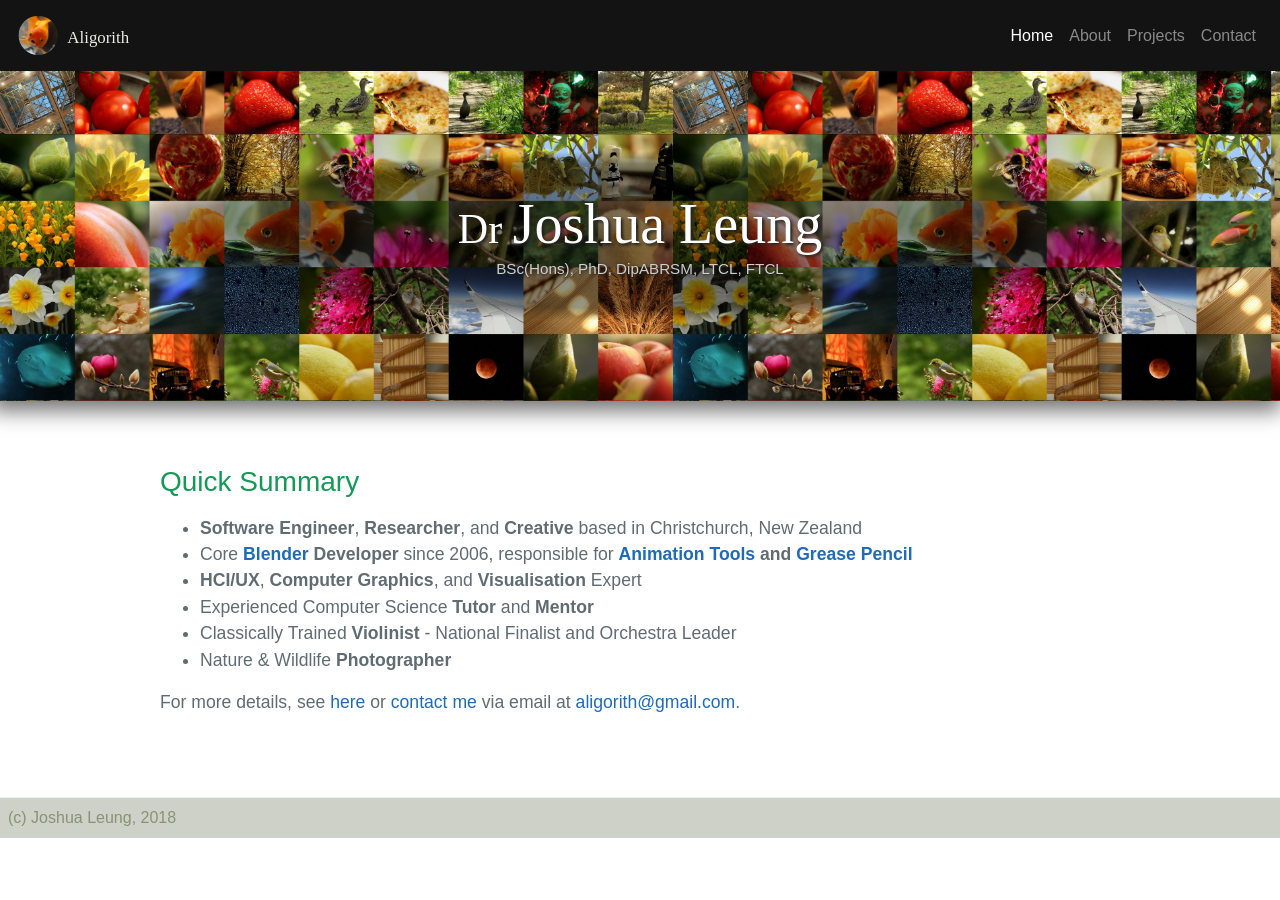
==== index.html @ 05ff8b12 "Fix broken links" ====
<!DOCTYPE html>
<html lang="en-us">
<head>
	<meta charset="UTF-8">
	<title>Dr Joshua Leung (Aligorith)</title>
	<meta name="viewport" content="width=device-width, initial-scale=1">
	
	<link rel="stylesheet" href="https://stackpath.bootstrapcdn.com/bootstrap/4.1.3/css/bootstrap.min.css" integrity="sha384-MCw98/SFnGE8fJT3GXwEOngsV7Zt27NXFoaoApmYm81iuXoPkFOJwJ8ERdknLPMO" crossorigin="anonymous">
	<script src="https://code.jquery.com/jquery-3.3.1.slim.min.js" integrity="sha384-q8i/X+965DzO0rT7abK41JStQIAqVgRVzpbzo5smXKp4YfRvH+8abtTE1Pi6jizo" crossorigin="anonymous"></script>
	<script src="https://cdnjs.cloudflare.com/ajax/libs/popper.js/1.14.3/umd/popper.min.js" integrity="sha384-ZMP7rVo3mIykV+2+9J3UJ46jBk0WLaUAdn689aCwoqbBJiSnjAK/l8WvCWPIPm49" crossorigin="anonymous"></script>
	<script src="https://stackpath.bootstrapcdn.com/bootstrap/4.1.3/js/bootstrap.min.js" integrity="sha384-ChfqqxuZUCnJSK3+MXmPNIyE6ZbWh2IMqE241rYiqJxyMiZ6OW/JmZQ5stwEULTy" crossorigin="anonymous"></script>
	
	<link rel="stylesheet" type="text/css" href="stylesheets/site.css" media="screen">
</head>
<body>
	<nav class="navbar navbar-expand-lg navbar-dark navbar-dark-bg">
		<a class="navbar-brand" href="#"><img id="nl_home" class="hover_glow" src="images/avatar_badge.svg" alt="Aligorith" /></a>
		<button class="navbar-toggler" type="button" data-toggle="collapse" data-target="#navbarNav" aria-controls="navbarNav" aria-expanded="false" aria-label="Toggle navigation">
			<span class="navbar-toggler-icon"></span>
		</button>
		<div class="collapse navbar-collapse" id="navbarNav">
			<div class="navbar-nav ml-auto">
				<a class="nav-item nav-link active" href="#">Home <span class="sr-only">(current)</span></a>
				<a class="nav-item nav-link" href="bio.html">About</a>
				<a class="nav-item nav-link" href="projects.html">Projects</a>
				<a class="nav-item nav-link" href="contact.html">Contact</a>
			</div>
		</div>
	</nav>
	<header class="page-header home-banner dropshadow-v-below">
		<div class="page-header-contents">
			<div id="name_container">
				<h1 id="main_name_badge"><a href="about.html" class="hover_glow">Joshua Leung</a></h1>
				<p id="letters">
					<span title="Bachelor of Science with First Class Honours &#013;&#010;in Computer Science, &#013;&#010;University of Canterbury, &#013;&#010;(Graduated: 12/12/12)">BSc(Hons)</span>, 
					<span title="Doctor of Philosophy in Computer Science, &#013;&#010;University of Canterbury, &#013;&#010;(Graduated: 15/12/17)">PhD</span>,
					<span title="Diploma of The ABRSM in Violin Music Performance, &#013;&#010;October 2006">DipABRSM</span>,
					<span title="Licentiate Diploma in Recital in Violin with Distinction, &#013;&#010;Trinity College London, &#013;&#010;August 2007">LTCL</span>,
					<span title="Fellowship Diploma in Violin Performance, &#013;&#010;Trinity College London&#013;&#010;August 2008">FTCL</span>
				</p>
			</div>
		</div>
	</header>
	
	<main class="main-content">
		<h3><a id="summary" class="anchor" href="summary" aria-hidden="true"></a>Quick Summary</h3>
		<ul>
			<li><b>Software Engineer</b>, <b>Researcher</b>, and <b>Creative</b> based in Christchurch, New Zealand</li>
			<li>Core <b><a href="blender.html">Blender</a> Developer</b> since 2006, responsible for <b><a href="blender.html#Animato">Animation Tools</a> and <a href="research/gpencil_sa15/paper_info.html">Grease Pencil</a></b></li>
			<li><b>HCI/UX</b>, <b>Computer Graphics</b>, and <b>Visualisation</b> Expert</li>
			<li>Experienced Computer Science <b>Tutor</b> and <b>Mentor</b></li>
			<li>Classically Trained <b>Violinist</b> - National Finalist and Orchestra Leader</li>
			<li>Nature &amp; Wildlife <b>Photographer</b></li>
		</ul>
		<p>For more details, see <a href="about.html">here</a> or <a href="contact.html">contact me</a> via email at <a href="mailto:aligorith@gmail.com">aligorith@gmail.com</a>.</p>
	</main>
	
	<footer class="site-footer">
		<span class="site-footer-credits">(c) Joshua Leung, 2018</span>
	</footer>
</body>
</html>
---- stylesheets/site.css ----
* {
box-sizing: border-box;
}

/* Default Text Style --------------------------------------- */

body {
	padding: 0;
	margin: 0;
	font-family: "Open Sans", "Helvetica Neue", Helvetica, Arial, sans-serif;
	font-size: 16px;
	line-height: 1.5;
	color: #606c71;
}

/* Link Formatting - Only show underline on hover ----------- */
a {
	color: #1e6bb8;
	text-decoration: none;
}
a:hover {
	text-decoration: underline;
}

/* Reusable Styles ------------------------------------------ */

/* Vertical Dropshadow (below) for layering effect */
.dropshadow-v-below {
	box-shadow: -4px 5px 20px 5px rgba(0,0,0,0.55);
	-webkit-box-shadow: -4px 5px 20px 5px rgba(0,0,0,0.55);
	-moz-box-shadow: -4px 5px 20px 5px rgba(0,0,0,0.55);
}

/* Vertical Dropshadow (above) for layering effect */
.dropshadow-v-above {
	box-shadow: -4px -7px 20px -7px rgba(0,0,0,0.75);
	-webkit-box-shadow: -4px -7px 20px -7px rgba(0,0,0,0.75);
	-moz-box-shadow: -4px -7px 20px -7px rgba(0,0,0,0.75);
}

/* Class "hoverglow" - Make element under mouse glow when mouse moves over them */
.hover_glow {
	transition: all 0.25s linear;
}
.hover_glow:hover {
	filter: brightness(108%)  drop-shadow(0px 0px 9px rgba(205, 159, 41, 0.85));
}

/* Simple Basic Formatting for Page Contents ---------------- */

.main-content img {
	max-width: 100%; 
}
.main-content h1, .main-content h2, .main-content h3, .main-content h4, .main-content h5, .main-content h6 {
	margin-top: 2rem;
	margin-bottom: 1rem;
	font-weight: normal;
	color: #159957; 
}
.main-content h1 {
	border-bottom:2px solid #159957;
	padding-bottom:3px; 
}
.main-content h2 {
	border-bottom:1.5px solid #179959;
	padding-bottom:3px; 
}
.main-content p {
	margin-bottom: 1em; 
}
.main-content code {
	padding: 2px 4px;
	font-family: Consolas, "Liberation Mono", Menlo, Courier, monospace;
	font-size: 0.9rem;
	color: #383e41;
	background-color: #f3f6fa;
	border-radius: 0.3rem; 
}
.main-content pre {
	padding: 0.8rem;
	margin-top: 0;
	margin-bottom: 1rem;
	font: 1rem Consolas, "Liberation Mono", Menlo, Courier, monospace;
	color: #567482;
	word-wrap: normal;
	background-color: #f3f6fa;
	border: solid 1px #dce6f0;
	border-radius: 0.3rem; 
}
.main-content pre > code {
	padding: 0;
	margin: 0;
	font-size: 0.9rem;
	color: #567482;
	word-break: normal;
	white-space: pre;
	background: transparent;
	border: 0; 
}
.main-content .highlight {
	margin-bottom: 1rem; 
}
.main-content .highlight pre {
	margin-bottom: 0;
	word-break: normal; 
}
.main-content .highlight pre, .main-content pre {
	padding: 0.8rem;
	overflow: auto;
	font-size: 0.9rem;
	line-height: 1.45;
	border-radius: 0.3rem; 
}
.main-content pre code, .main-content pre tt {
	display: inline;
	max-width: initial;
	padding: 0;
	margin: 0;
	overflow: initial;
	line-height: inherit;
	word-wrap: normal;
	background-color: transparent;
	border: 0; 
}
.main-content pre code:before, .main-content pre code:after, .main-content pre tt:before, .main-content pre tt:after {
	content: normal; 
}
.main-content ul, .main-content ol {
	margin-top: 0; 
}
.main-content blockquote {
	padding: 0 1rem;
	margin-left: 0;
	color: #819198;
	border-left: 0.3rem solid #dce6f0; 
}
.main-content blockquote > :first-child {
	margin-top: 0;
}
.main-content blockquote > :last-child {
	margin-bottom: 0;
}
.main-content table {
	display: block;
	width: 100%;
	overflow: auto;
	word-break: normal;
	word-break: keep-all; 
}
.main-content table th {
	font-weight: bold; 
}
.main-content table th, .main-content table td {
	padding: 0.5rem 1rem;
	border: 1px solid #e9ebec; 
}
.main-content dl {
	padding: 0;
}
.main-content dl dt {
	padding: 0;
	margin-top: 1rem;
	font-size: 1rem;
	font-weight: bold; 
}
.main-content dl dd {
	padding: 0;
	margin-bottom: 1rem; 
}
.main-content hr {
	height: 2px;
	padding: 0;
	margin: 1rem 0;
	background-color: #eff0f1;
	border: 0; 
}

/* Content Layout ------------------------------------- */

/* Content Region Responsive Sizing */
@media screen and (min-width: 64em) {
	.main-content {
		max-width: 72rem;
		padding: 2rem 6rem;
		margin: 0 auto;
		font-size: 1.1rem;
	} 
}
@media screen and (min-width: 42em) and (max-width: 72em) {
	.main-content {
		padding: 2rem 4rem;
		font-size: 1.1rem; 
	} 
}
@media screen and (max-width: 42em) {
	.main-content {
		padding: 2rem 1rem;
		font-size: 1rem;
	} 

	/* No gap before content start on mobile */
	.main-content :first-child {
		margin-top: 0;
	}
}

/* Navbar Styling ------------------------------------- */

.navbar-dark-bg {
	background: #131313;
}


#nl_home {
	max-width: 75%;
	max-heigth: 75%;
}

/* Footer --------------------------------------------- */

.site-footer {
	background: #CDD1C7; /* #E0EDC8 */
	padding: 0.5rem;
	margin-top: 2rem;
	border-top: solid 1px #eff0f1;
}
.site-footer-owner {
	display: block;
	font-weight: bold; 
}
.site-footer-credits {
	color: #889275; 
}

/* Footer Font-Size Responsive Sizing */
@media screen and (min-width: 64em) {
	.site-footer {
		font-size: 1rem; 
	} 
}
@media screen and (min-width: 42em) and (max-width: 64em) {
	.site-footer {
		font-size: 1rem; 
	} 
}
@media screen and (max-width: 42em) {
	.site-footer {
		font-size: 0.9rem;
	}
}

/* Page Banner -------------------------------------- */

/* Photo Banner */
.page-header {
	color: #fff;
	text-align: center;
	text-shadow: 2px 2px #111111;
	background-color: #333;
	background-image: url("../images/jsl_photos_header_banner-web.jpg");
	background-size: contain;
}
/* Homepage Version of Photo Banner */
.page-header .home-banner {
	background-image: url("../images./jsl_photos_web_banner.jpg")
}

/* Photo Banner Responsive Sizing */
@media screen and (min-width: 64em) {
	.page-header {
		padding: 5rem 6rem;
	}
}
@media screen and (min-width: 42em) and (max-width: 64em) {
	.page-header {
		padding: 3rem 4rem;
	}
}
@media screen and (max-width: 42em) {
	.page-header {
		padding: 2rem 1rem;
	}
}

/* Darker background behind banner text */
.page-header-contents {
  padding: 0.5rem;
  background-image: radial-gradient(ellipse farthest-side, rgba(0, 0, 0, 0.5) 0%, rgba(0, 0, 0, 0.4) 85%, transparent 100%);
}

/* Page Title --------------------------------------- */

@media screen and (min-width: 64em) {
	.page-title {
		font-size: 3.25rem;
	}
}
@media screen and (min-width: 42em) and (max-width: 64em) {
	.page-title {
		font-size: 2.25rem;
	}
}
@media screen and (max-width: 42em) {
	.page-title {
		font-size: 1.75rem;
	}
}

/* Main Name Title ---------------------------------------------- */

#name_container {
	/*flex: 0.5;*/
	margin-top: 2em;
	margin-bottom: 2em;
	
	justify-content: center;
}

#main_name_badge {
	text-align: center;
	
	font-family: Garamond, Georgia, Times, Times New Roman;
	font-weight: normal;
	font-size: 350%;
	
	color: #FFF;
	text-shadow: 2px 2px 3px #222222;
	
	margin-bottom: 0;
}
#main_name_badge  a {
	color: #FFF;
	text-decoration: inherit;
}

#main_name_badge ::before {
	content: "Dr  ";
	vertical-align: center;
	font-size: 75%;
}
#main_name_badge ::after {
	content: "  ";
}

@media screen and (min-width: 64em) {
	#main_name_badge {
		font-size: 350%;
	}
}
@media screen and (min-width: 42em) and (max-width: 64em) {
	#main_name_badge {
		font-size: 320%;
	}
}
@media screen and (max-width: 42em) {
	#main_name_badge {
		font-size: 220%;
	}
}

/* Letters After Name ------------------------------------------- */

#letters {
	font-family: "Trebuchet MS", "Open Sans", Tahoma, Arial, sans-serif;
	font-size: 95%;
	text-align: center;
	color: #CDCDCD;
	text-shadow: 1px 1px 3px #222222;
	
	margin-top: 0;
	
	cursor: pointer;
}

.tippy-tooltip.letters-theme {
	background-color: #111;
	border: 2px solid #FFF7;
}

.tippy-tooltip.letters-theme .tippy-content {
	font-family: "Trebuchet MS", "Open Sans", Tahoma, Arial, sans-serif;
	font-size: 95%;
}
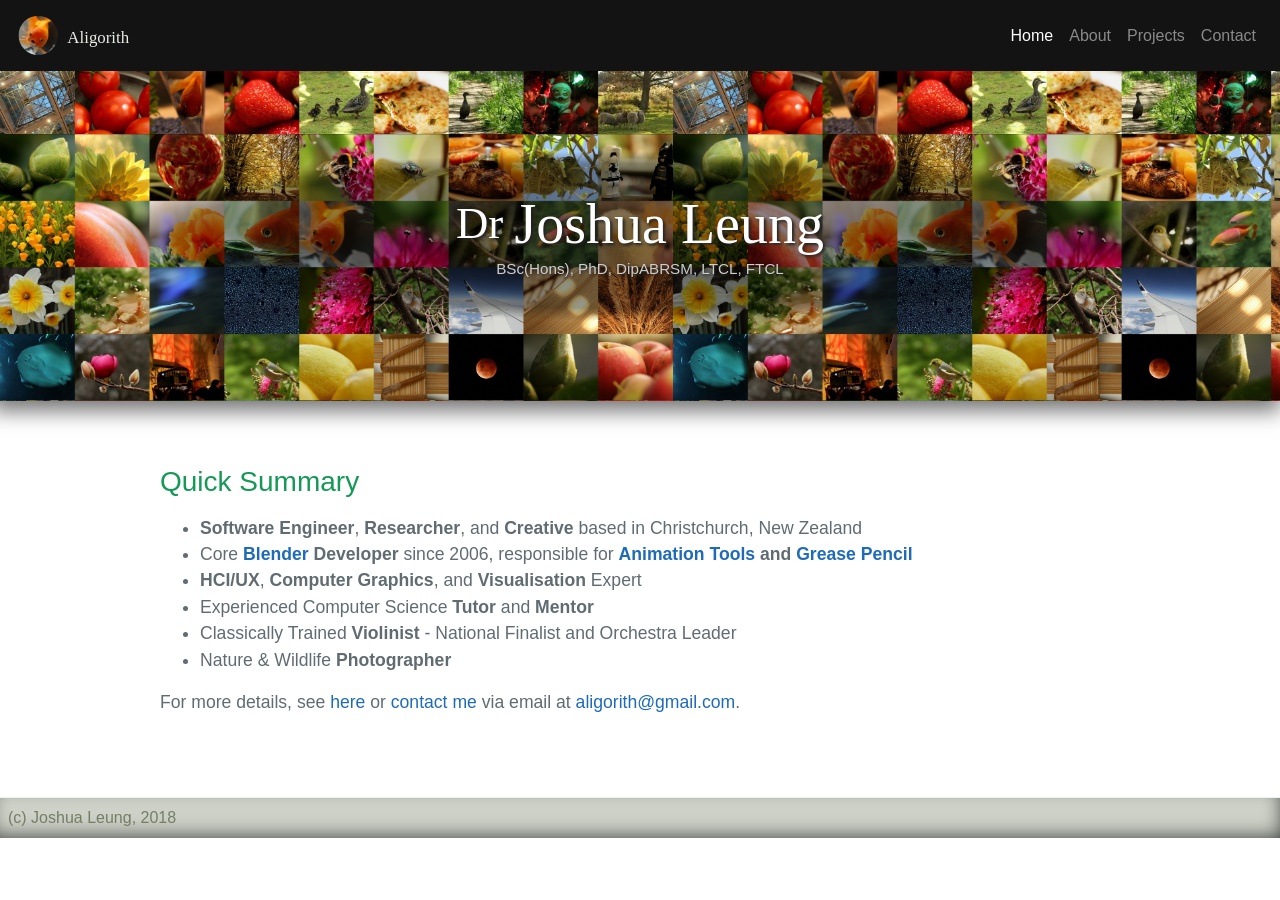
==== commit 28058a45: "Localise libs + enable Tippy" ====
--- a/index.html
+++ b/index.html
@@ -5,12 +5,31 @@
 	<title>Dr Joshua Leung (Aligorith)</title>
 	<meta name="viewport" content="width=device-width, initial-scale=1">
 	
-	<link rel="stylesheet" href="https://stackpath.bootstrapcdn.com/bootstrap/4.1.3/css/bootstrap.min.css" integrity="sha384-MCw98/SFnGE8fJT3GXwEOngsV7Zt27NXFoaoApmYm81iuXoPkFOJwJ8ERdknLPMO" crossorigin="anonymous">
-	<script src="https://code.jquery.com/jquery-3.3.1.slim.min.js" integrity="sha384-q8i/X+965DzO0rT7abK41JStQIAqVgRVzpbzo5smXKp4YfRvH+8abtTE1Pi6jizo" crossorigin="anonymous"></script>
-	<script src="https://cdnjs.cloudflare.com/ajax/libs/popper.js/1.14.3/umd/popper.min.js" integrity="sha384-ZMP7rVo3mIykV+2+9J3UJ46jBk0WLaUAdn689aCwoqbBJiSnjAK/l8WvCWPIPm49" crossorigin="anonymous"></script>
-	<script src="https://stackpath.bootstrapcdn.com/bootstrap/4.1.3/js/bootstrap.min.js" integrity="sha384-ChfqqxuZUCnJSK3+MXmPNIyE6ZbWh2IMqE241rYiqJxyMiZ6OW/JmZQ5stwEULTy" crossorigin="anonymous"></script>
+	<link rel="stylesheet" href="/libs/bootstrap.min.css" integrity="sha384-MCw98/SFnGE8fJT3GXwEOngsV7Zt27NXFoaoApmYm81iuXoPkFOJwJ8ERdknLPMO">
+	<script src="/libs/jquery-3.3.1.slim.min.js" integrity="sha384-q8i/X+965DzO0rT7abK41JStQIAqVgRVzpbzo5smXKp4YfRvH+8abtTE1Pi6jizo"></script>
+	<script src="/libs/popper.min.js"></script>
+	<script src="/libs/tippy.all.min.js"></script>
+	<script src="/libs/bootstrap.min.js" integrity="sha384-ChfqqxuZUCnJSK3+MXmPNIyE6ZbWh2IMqE241rYiqJxyMiZ6OW/JmZQ5stwEULTy"></script>
 	
 	<link rel="stylesheet" type="text/css" href="stylesheets/site.css" media="screen">
+	<link rel="stylesheet" type="text/css" href="/libs/tippy.css">
+	
+	<script type="text/javascript">
+		$(document).ready(function(event) {
+			/* Use "Tippy.js" on "letters" elements */
+			tippy('[title]', {
+				placement: "bottom",
+				theme: "letters",
+				
+				arrow: true,
+				arrowType: "round",
+				
+				animation: "fade",
+				duration: "200",
+				trigger: "mouseenter",
+			});
+		});
+	</script>
 </head>
 <body>
 	<nav class="navbar navbar-expand-lg navbar-dark navbar-dark-bg">
--- a/stylesheets/site.css
+++ b/stylesheets/site.css
@@ -36,6 +36,13 @@
 	box-shadow: -4px -7px 20px -7px rgba(0,0,0,0.75);
 	-webkit-box-shadow: -4px -7px 20px -7px rgba(0,0,0,0.75);
 	-moz-box-shadow: -4px -7px 20px -7px rgba(0,0,0,0.75);
+}
+
+/* Dropshadow (inside) for layering effect */
+.dropshadow-inside {
+	box-shadow: inset -4px -7px 20px -7px rgba(0,0,0,0.75);
+	-webkit-box-shadow: inset -4px -7px 20px -7px rgba(0,0,0,0.75);
+	-moz-box-shadow: inset -4px -7px 20px -7px rgba(0,0,0,0.75);
 }
 
 /* Class "hoverglow" - Make element under mouse glow when mouse moves over them */
@@ -223,13 +230,18 @@
 	padding: 0.5rem;
 	margin-top: 2rem;
 	border-top: solid 1px #eff0f1;
+	
+	/* .dropshadow-inside */
+	box-shadow: inset -4px -7px 20px -7px rgba(0,0,0,0.75);
+	-webkit-box-shadow: inset -4px -7px 20px -7px rgba(0,0,0,0.75);
+	-moz-box-shadow: inset -4px -7px 20px -7px rgba(0,0,0,0.75);
 }
 .site-footer-owner {
 	display: block;
-	font-weight: bold; 
+	font-weight: bold;
 }
 .site-footer-credits {
-	color: #889275; 
+	color: #757D65;
 }
 
 /* Footer Font-Size Responsive Sizing */
@@ -334,12 +346,12 @@
 }
 
 #main_name_badge ::before {
-	content: "Dr  ";
-	vertical-align: center;
-	font-size: 75%;
+	content: "Dr   ";
+	vertical-align: 10%;
+	font-size: 80%;
 }
 #main_name_badge ::after {
-	content: "  ";
+	content: "     ";
 }
 
 @media screen and (min-width: 64em) {
--- a/libs/tippy.css
+++ b/libs/tippy.css
@@ -0,0 +1 @@
+.tippy-touch{cursor:pointer!important}.tippy-notransition{-webkit-transition:none!important;transition:none!important}.tippy-popper{max-width:350px;-webkit-perspective:700px;perspective:700px;z-index:9999;outline:0;-webkit-transition-timing-function:cubic-bezier(.165,.84,.44,1);transition-timing-function:cubic-bezier(.165,.84,.44,1);pointer-events:none;line-height:1.4}.tippy-popper[data-html]{max-width:96%;max-width:calc(100% - 20px)}.tippy-popper[x-placement^=top] .tippy-backdrop{border-radius:40% 40% 0 0}.tippy-popper[x-placement^=top] .tippy-roundarrow{bottom:-8px;-webkit-transform-origin:50% 0;transform-origin:50% 0}.tippy-popper[x-placement^=top] .tippy-roundarrow svg{position:absolute;left:0;-webkit-transform:rotate(180deg);transform:rotate(180deg)}.tippy-popper[x-placement^=top] .tippy-arrow{border-top:7px solid #333;border-right:7px solid transparent;border-left:7px solid transparent;bottom:-7px;margin:0 6px;-webkit-transform-origin:50% 0;transform-origin:50% 0}.tippy-popper[x-placement^=top] .tippy-backdrop{-webkit-transform-origin:0 90%;transform-origin:0 90%}.tippy-popper[x-placement^=top] .tippy-backdrop[data-state=visible]{-webkit-transform:scale(5.5) translate(-50%,25%);transform:scale(5.5) translate(-50%,25%);opacity:1}.tippy-popper[x-placement^=top] .tippy-backdrop[data-state=hidden]{-webkit-transform:scale(1) translate(-50%,25%);transform:scale(1) translate(-50%,25%);opacity:0}.tippy-popper[x-placement^=top] [data-animation=shift-toward][data-state=visible]{opacity:1;-webkit-transform:translateY(-10px);transform:translateY(-10px)}.tippy-popper[x-placement^=top] [data-animation=shift-toward][data-state=hidden]{opacity:0;-webkit-transform:translateY(-20px);transform:translateY(-20px)}.tippy-popper[x-placement^=top] [data-animation=perspective]{-webkit-transform-origin:bottom;transform-origin:bottom}.tippy-popper[x-placement^=top] [data-animation=perspective][data-state=visible]{opacity:1;-webkit-transform:translateY(-10px) rotateX(0);transform:translateY(-10px) rotateX(0)}.tippy-popper[x-placement^=top] [data-animation=perspective][data-state=hidden]{opacity:0;-webkit-transform:translateY(0) rotateX(90deg);transform:translateY(0) rotateX(90deg)}.tippy-popper[x-placement^=top] [data-animation=fade][data-state=visible]{opacity:1;-webkit-transform:translateY(-10px);transform:translateY(-10px)}.tippy-popper[x-placement^=top] [data-animation=fade][data-state=hidden]{opacity:0;-webkit-transform:translateY(-10px);transform:translateY(-10px)}.tippy-popper[x-placement^=top] [data-animation=shift-away][data-state=visible]{opacity:1;-webkit-transform:translateY(-10px);transform:translateY(-10px)}.tippy-popper[x-placement^=top] [data-animation=shift-away][data-state=hidden]{opacity:0;-webkit-transform:translateY(0);transform:translateY(0)}.tippy-popper[x-placement^=top] [data-animation=scale][data-state=visible]{opacity:1;-webkit-transform:translateY(-10px) scale(1);transform:translateY(-10px) scale(1)}.tippy-popper[x-placement^=top] [data-animation=scale][data-state=hidden]{opacity:0;-webkit-transform:translateY(0) scale(0);transform:translateY(0) scale(0)}.tippy-popper[x-placement^=bottom] .tippy-backdrop{border-radius:0 0 30% 30%}.tippy-popper[x-placement^=bottom] .tippy-roundarrow{top:-8px;-webkit-transform-origin:50% 100%;transform-origin:50% 100%}.tippy-popper[x-placement^=bottom] .tippy-roundarrow svg{position:absolute;left:0;-webkit-transform:rotate(0);transform:rotate(0)}.tippy-popper[x-placement^=bottom] .tippy-arrow{border-bottom:7px solid #333;border-right:7px solid transparent;border-left:7px solid transparent;top:-7px;margin:0 6px;-webkit-transform-origin:50% 100%;transform-origin:50% 100%}.tippy-popper[x-placement^=bottom] .tippy-backdrop{-webkit-transform-origin:0 -90%;transform-origin:0 -90%}.tippy-popper[x-placement^=bottom] .tippy-backdrop[data-state=visible]{-webkit-transform:scale(5.5) translate(-50%,-125%);transform:scale(5.5) translate(-50%,-125%);opacity:1}.tippy-popper[x-placement^=bottom] .tippy-backdrop[data-state=hidden]{-webkit-transform:scale(1) translate(-50%,-125%);transform:scale(1) translate(-50%,-125%);opacity:0}.tippy-popper[x-placement^=bottom] [data-animation=shift-toward][data-state=visible]{opacity:1;-webkit-transform:translateY(10px);transform:translateY(10px)}.tippy-popper[x-placement^=bottom] [data-animation=shift-toward][data-state=hidden]{opacity:0;-webkit-transform:translateY(20px);transform:translateY(20px)}.tippy-popper[x-placement^=bottom] [data-animation=perspective]{-webkit-transform-origin:top;transform-origin:top}.tippy-popper[x-placement^=bottom] [data-animation=perspective][data-state=visible]{opacity:1;-webkit-transform:translateY(10px) rotateX(0);transform:translateY(10px) rotateX(0)}.tippy-popper[x-placement^=bottom] [data-animation=perspective][data-state=hidden]{opacity:0;-webkit-transform:translateY(0) rotateX(-90deg);transform:translateY(0) rotateX(-90deg)}.tippy-popper[x-placement^=bottom] [data-animation=fade][data-state=visible]{opacity:1;-webkit-transform:translateY(10px);transform:translateY(10px)}.tippy-popper[x-placement^=bottom] [data-animation=fade][data-state=hidden]{opacity:0;-webkit-transform:translateY(10px);transform:translateY(10px)}.tippy-popper[x-placement^=bottom] [data-animation=shift-away][data-state=visible]{opacity:1;-webkit-transform:translateY(10px);transform:translateY(10px)}.tippy-popper[x-placement^=bottom] [data-animation=shift-away][data-state=hidden]{opacity:0;-webkit-transform:translateY(0);transform:translateY(0)}.tippy-popper[x-placement^=bottom] [data-animation=scale][data-state=visible]{opacity:1;-webkit-transform:translateY(10px) scale(1);transform:translateY(10px) scale(1)}.tippy-popper[x-placement^=bottom] [data-animation=scale][data-state=hidden]{opacity:0;-webkit-transform:translateY(0) scale(0);transform:translateY(0) scale(0)}.tippy-popper[x-placement^=left] .tippy-backdrop{border-radius:30% 0 0 30%}.tippy-popper[x-placement^=left] .tippy-roundarrow{right:-16px;-webkit-transform-origin:33.33333333% 50%;transform-origin:33.33333333% 50%}.tippy-popper[x-placement^=left] .tippy-roundarrow svg{position:absolute;left:0;-webkit-transform:rotate(90deg);transform:rotate(90deg)}.tippy-popper[x-placement^=left] .tippy-arrow{border-left:7px solid #333;border-top:7px solid transparent;border-bottom:7px solid transparent;right:-7px;margin:3px 0;-webkit-transform-origin:0 50%;transform-origin:0 50%}.tippy-popper[x-placement^=left] .tippy-backdrop{-webkit-transform-origin:90% 0;transform-origin:90% 0}.tippy-popper[x-placement^=left] .tippy-backdrop[data-state=visible]{-webkit-transform:scale(5.5) translate(33%,-50%);transform:scale(5.5) translate(33%,-50%);opacity:1}.tippy-popper[x-placement^=left] .tippy-backdrop[data-state=hidden]{-webkit-transform:scale(1.5) translate(33%,-50%);transform:scale(1.5) translate(33%,-50%);opacity:0}.tippy-popper[x-placement^=left] [data-animation=shift-toward][data-state=visible]{opacity:1;-webkit-transform:translateX(-10px);transform:translateX(-10px)}.tippy-popper[x-placement^=left] [data-animation=shift-toward][data-state=hidden]{opacity:0;-webkit-transform:translateX(-20px);transform:translateX(-20px)}.tippy-popper[x-placement^=left] [data-animation=perspective]{-webkit-transform-origin:right;transform-origin:right}.tippy-popper[x-placement^=left] [data-animation=perspective][data-state=visible]{opacity:1;-webkit-transform:translateX(-10px) rotateY(0);transform:translateX(-10px) rotateY(0)}.tippy-popper[x-placement^=left] [data-animation=perspective][data-state=hidden]{opacity:0;-webkit-transform:translateX(0) rotateY(-90deg);transform:translateX(0) rotateY(-90deg)}.tippy-popper[x-placement^=left] [data-animation=fade][data-state=visible]{opacity:1;-webkit-transform:translateX(-10px);transform:translateX(-10px)}.tippy-popper[x-placement^=left] [data-animation=fade][data-state=hidden]{opacity:0;-webkit-transform:translateX(-10px);transform:translateX(-10px)}.tippy-popper[x-placement^=left] [data-animation=shift-away][data-state=visible]{opacity:1;-webkit-transform:translateX(-10px);transform:translateX(-10px)}.tippy-popper[x-placement^=left] [data-animation=shift-away][data-state=hidden]{opacity:0;-webkit-transform:translateX(0);transform:translateX(0)}.tippy-popper[x-placement^=left] [data-animation=scale][data-state=visible]{opacity:1;-webkit-transform:translateX(-10px) scale(1);transform:translateX(-10px) scale(1)}.tippy-popper[x-placement^=left] [data-animation=scale][data-state=hidden]{opacity:0;-webkit-transform:translateX(0) scale(0);transform:translateX(0) scale(0)}.tippy-popper[x-placement^=right] .tippy-backdrop{border-radius:0 30% 30% 0}.tippy-popper[x-placement^=right] .tippy-roundarrow{left:-16px;-webkit-transform-origin:66.66666666% 50%;transform-origin:66.66666666% 50%}.tippy-popper[x-placement^=right] .tippy-roundarrow svg{position:absolute;left:0;-webkit-transform:rotate(-90deg);transform:rotate(-90deg)}.tippy-popper[x-placement^=right] .tippy-arrow{border-right:7px solid #333;border-top:7px solid transparent;border-bottom:7px solid transparent;left:-7px;margin:3px 0;-webkit-transform-origin:100% 50%;transform-origin:100% 50%}.tippy-popper[x-placement^=right] .tippy-backdrop{-webkit-transform-origin:-90% 0;transform-origin:-90% 0}.tippy-popper[x-placement^=right] .tippy-backdrop[data-state=visible]{-webkit-transform:scale(5.5) translate(-133%,-50%);transform:scale(5.5) translate(-133%,-50%);opacity:1}.tippy-popper[x-placement^=right] .tippy-backdrop[data-state=hidden]{-webkit-transform:scale(1.5) translate(-133%,-50%);transform:scale(1.5) translate(-133%,-50%);opacity:0}.tippy-popper[x-placement^=right] [data-animation=shift-toward][data-state=visible]{opacity:1;-webkit-transform:translateX(10px);transform:translateX(10px)}.tippy-popper[x-placement^=right] [data-animation=shift-toward][data-state=hidden]{opacity:0;-webkit-transform:translateX(20px);transform:translateX(20px)}.tippy-popper[x-placement^=right] [data-animation=perspective]{-webkit-transform-origin:left;transform-origin:left}.tippy-popper[x-placement^=right] [data-animation=perspective][data-state=visible]{opacity:1;-webkit-transform:translateX(10px) rotateY(0);transform:translateX(10px) rotateY(0)}.tippy-popper[x-placement^=right] [data-animation=perspective][data-state=hidden]{opacity:0;-webkit-transform:translateX(0) rotateY(90deg);transform:translateX(0) rotateY(90deg)}.tippy-popper[x-placement^=right] [data-animation=fade][data-state=visible]{opacity:1;-webkit-transform:translateX(10px);transform:translateX(10px)}.tippy-popper[x-placement^=right] [data-animation=fade][data-state=hidden]{opacity:0;-webkit-transform:translateX(10px);transform:translateX(10px)}.tippy-popper[x-placement^=right] [data-animation=shift-away][data-state=visible]{opacity:1;-webkit-transform:translateX(10px);transform:translateX(10px)}.tippy-popper[x-placement^=right] [data-animation=shift-away][data-state=hidden]{opacity:0;-webkit-transform:translateX(0);transform:translateX(0)}.tippy-popper[x-placement^=right] [data-animation=scale][data-state=visible]{opacity:1;-webkit-transform:translateX(10px) scale(1);transform:translateX(10px) scale(1)}.tippy-popper[x-placement^=right] [data-animation=scale][data-state=hidden]{opacity:0;-webkit-transform:translateX(0) scale(0);transform:translateX(0) scale(0)}.tippy-tooltip{position:relative;color:#fff;border-radius:4px;font-size:.9rem;padding:.3rem .6rem;text-align:center;will-change:transform;-webkit-font-smoothing:antialiased;-moz-osx-font-smoothing:grayscale;background-color:#333}.tippy-tooltip[data-size=small]{padding:.2rem .4rem;font-size:.75rem}.tippy-tooltip[data-size=large]{padding:.4rem .8rem;font-size:1rem}.tippy-tooltip[data-animatefill]{overflow:hidden;background-color:transparent}.tippy-tooltip[data-animatefill] .tippy-content{-webkit-transition:-webkit-clip-path cubic-bezier(.46,.1,.52,.98);transition:-webkit-clip-path cubic-bezier(.46,.1,.52,.98);transition:clip-path cubic-bezier(.46,.1,.52,.98);transition:clip-path cubic-bezier(.46,.1,.52,.98),-webkit-clip-path cubic-bezier(.46,.1,.52,.98)}.tippy-tooltip[data-interactive]{pointer-events:auto}.tippy-tooltip[data-inertia][data-state=visible]{-webkit-transition-timing-function:cubic-bezier(.53,2,.36,.85);transition-timing-function:cubic-bezier(.53,2,.36,.85)}.tippy-tooltip[data-inertia][data-state=hidden]{-webkit-transition-timing-function:ease;transition-timing-function:ease}.tippy-arrow,.tippy-roundarrow{position:absolute;width:0;height:0}.tippy-roundarrow{width:24px;height:8px;fill:#333;pointer-events:none}.tippy-roundarrow path{pointer-events:auto}.tippy-backdrop{position:absolute;will-change:transform;background-color:#333;border-radius:50%;width:26%;left:50%;top:50%;z-index:-1;-webkit-transition:all cubic-bezier(.46,.1,.52,.98);transition:all cubic-bezier(.46,.1,.52,.98);-webkit-backface-visibility:hidden;backface-visibility:hidden}.tippy-backdrop:after{content:"";float:left;padding-top:100%}body:not(.tippy-touch) .tippy-tooltip[data-animatefill][data-state=visible] .tippy-content{-webkit-clip-path:ellipse(100% 100% at 50% 50%);clip-path:ellipse(100% 100% at 50% 50%)}body:not(.tippy-touch) .tippy-tooltip[data-animatefill][data-state=hidden] .tippy-content{-webkit-clip-path:ellipse(5% 50% at 50% 50%);clip-path:ellipse(5% 50% at 50% 50%)}body:not(.tippy-touch) .tippy-popper[x-placement=right] .tippy-tooltip[data-animatefill][data-state=visible] .tippy-content{-webkit-clip-path:ellipse(135% 100% at 0 50%);clip-path:ellipse(135% 100% at 0 50%)}body:not(.tippy-touch) .tippy-popper[x-placement=right] .tippy-tooltip[data-animatefill][data-state=hidden] .tippy-content{-webkit-clip-path:ellipse(25% 100% at 0 50%);clip-path:ellipse(25% 100% at 0 50%)}body:not(.tippy-touch) .tippy-popper[x-placement=left] .tippy-tooltip[data-animatefill][data-state=visible] .tippy-content{-webkit-clip-path:ellipse(135% 100% at 100% 50%);clip-path:ellipse(135% 100% at 100% 50%)}body:not(.tippy-touch) .tippy-popper[x-placement=left] .tippy-tooltip[data-animatefill][data-state=hidden] .tippy-content{-webkit-clip-path:ellipse(25% 100% at 100% 50%);clip-path:ellipse(25% 100% at 100% 50%)}@media (max-width:360px){.tippy-popper{max-width:96%;max-width:calc(100% - 20px)}}
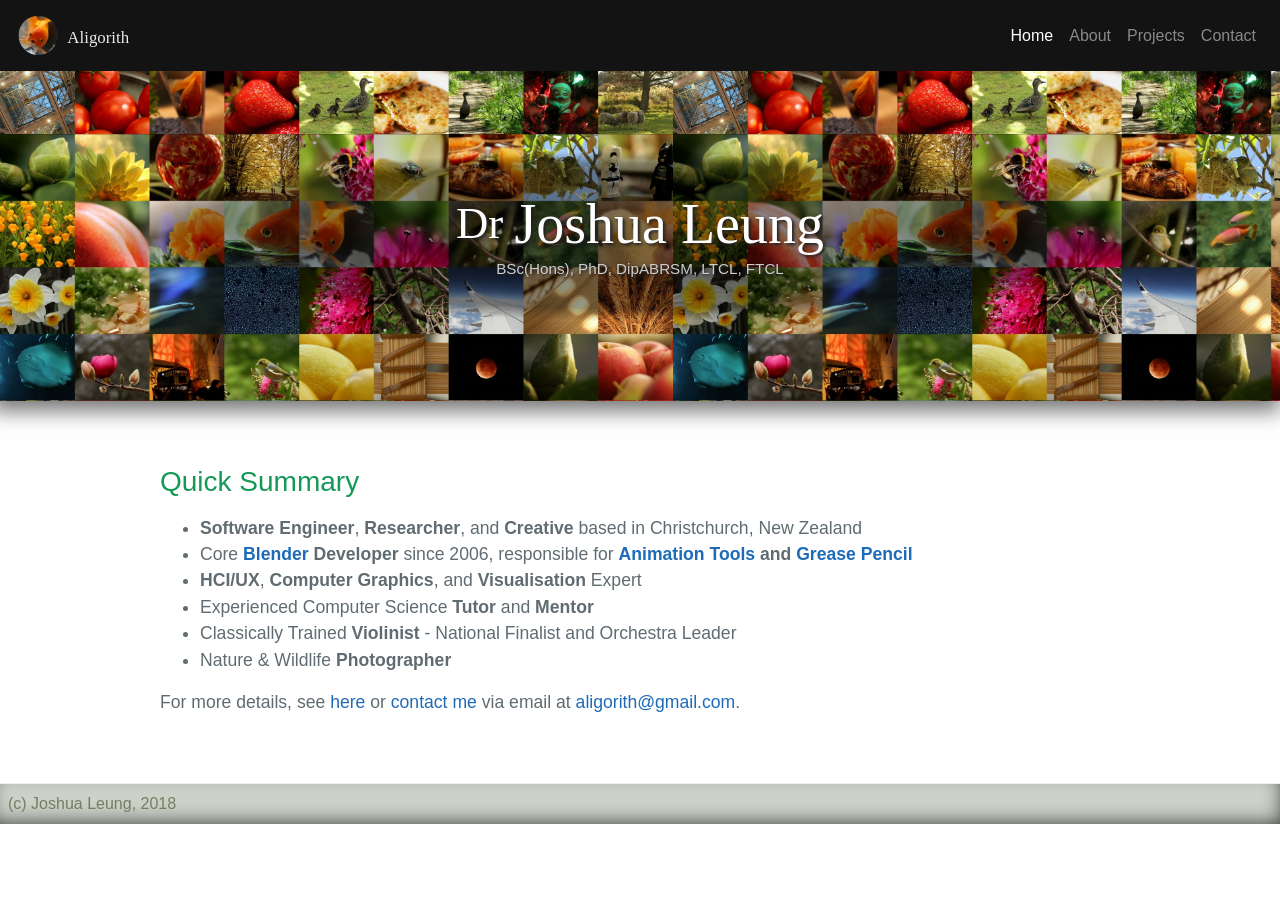
==== commit 1d427cb4: "Fix links to "about"" ====
--- a/index.html
+++ b/index.html
@@ -5,13 +5,13 @@
 	<title>Dr Joshua Leung (Aligorith)</title>
 	<meta name="viewport" content="width=device-width, initial-scale=1">
 	
-	<link rel="stylesheet" href="/libs/bootstrap.min.css" integrity="sha384-MCw98/SFnGE8fJT3GXwEOngsV7Zt27NXFoaoApmYm81iuXoPkFOJwJ8ERdknLPMO">
-	<script src="/libs/jquery-3.3.1.slim.min.js" integrity="sha384-q8i/X+965DzO0rT7abK41JStQIAqVgRVzpbzo5smXKp4YfRvH+8abtTE1Pi6jizo"></script>
+	<link rel="stylesheet" href="/libs/bootstrap.min.css">
+	<script src="/libs/jquery-3.3.1.slim.min.js"></script>
 	<script src="/libs/popper.min.js"></script>
 	<script src="/libs/tippy.all.min.js"></script>
-	<script src="/libs/bootstrap.min.js" integrity="sha384-ChfqqxuZUCnJSK3+MXmPNIyE6ZbWh2IMqE241rYiqJxyMiZ6OW/JmZQ5stwEULTy"></script>
+	<script src="/libs/bootstrap.min.js"></script>
 	
-	<link rel="stylesheet" type="text/css" href="stylesheets/site.css" media="screen">
+	<link rel="stylesheet" type="text/css" href="/stylesheets/site.css" media="screen">
 	<link rel="stylesheet" type="text/css" href="/libs/tippy.css">
 	
 	<script type="text/javascript">
@@ -33,16 +33,16 @@
 </head>
 <body>
 	<nav class="navbar navbar-expand-lg navbar-dark navbar-dark-bg">
-		<a class="navbar-brand" href="#"><img id="nl_home" class="hover_glow" src="images/avatar_badge.svg" alt="Aligorith" /></a>
+		<a class="navbar-brand" href="#"><img id="nl_home" class="hover_glow" src="/images/avatar_badge.svg" alt="Aligorith" /></a>
 		<button class="navbar-toggler" type="button" data-toggle="collapse" data-target="#navbarNav" aria-controls="navbarNav" aria-expanded="false" aria-label="Toggle navigation">
 			<span class="navbar-toggler-icon"></span>
 		</button>
 		<div class="collapse navbar-collapse" id="navbarNav">
 			<div class="navbar-nav ml-auto">
-				<a class="nav-item nav-link active" href="#">Home <span class="sr-only">(current)</span></a>
-				<a class="nav-item nav-link" href="bio.html">About</a>
-				<a class="nav-item nav-link" href="projects.html">Projects</a>
-				<a class="nav-item nav-link" href="contact.html">Contact</a>
+				<a class="nav-item nav-link active" href="/">Home <span class="sr-only">(current)</span></a>
+				<a class="nav-item nav-link" href="/about.html">About</a>
+				<a class="nav-item nav-link" href="/projects.html">Projects</a>
+				<a class="nav-item nav-link" href="/contact.html">Contact</a>
 			</div>
 		</div>
 	</nav>
@@ -65,7 +65,7 @@
 		<h3><a id="summary" class="anchor" href="summary" aria-hidden="true"></a>Quick Summary</h3>
 		<ul>
 			<li><b>Software Engineer</b>, <b>Researcher</b>, and <b>Creative</b> based in Christchurch, New Zealand</li>
-			<li>Core <b><a href="blender.html">Blender</a> Developer</b> since 2006, responsible for <b><a href="blender.html#Animato">Animation Tools</a> and <a href="research/gpencil_sa15/paper_info.html">Grease Pencil</a></b></li>
+			<li>Core <b><a href="/blender">Blender</a> Developer</b> since 2006, responsible for <b><a href="blender.html#Animato">Animation Tools</a> and <a href="research/gpencil_sa15/paper_info.html">Grease Pencil</a></b></li>
 			<li><b>HCI/UX</b>, <b>Computer Graphics</b>, and <b>Visualisation</b> Expert</li>
 			<li>Experienced Computer Science <b>Tutor</b> and <b>Mentor</b></li>
 			<li>Classically Trained <b>Violinist</b> - National Finalist and Orchestra Leader</li>
@@ -78,4 +78,4 @@
 		<span class="site-footer-credits">(c) Joshua Leung, 2018</span>
 	</footer>
 </body>
-</html>+</html>
--- a/stylesheets/site.css
+++ b/stylesheets/site.css
@@ -228,7 +228,7 @@
 .site-footer {
 	background: #CDD1C7; /* #E0EDC8 */
 	padding: 0.5rem;
-	margin-top: 2rem;
+	margin-top: 1.1rem;
 	border-top: solid 1px #eff0f1;
 	
 	/* .dropshadow-inside */
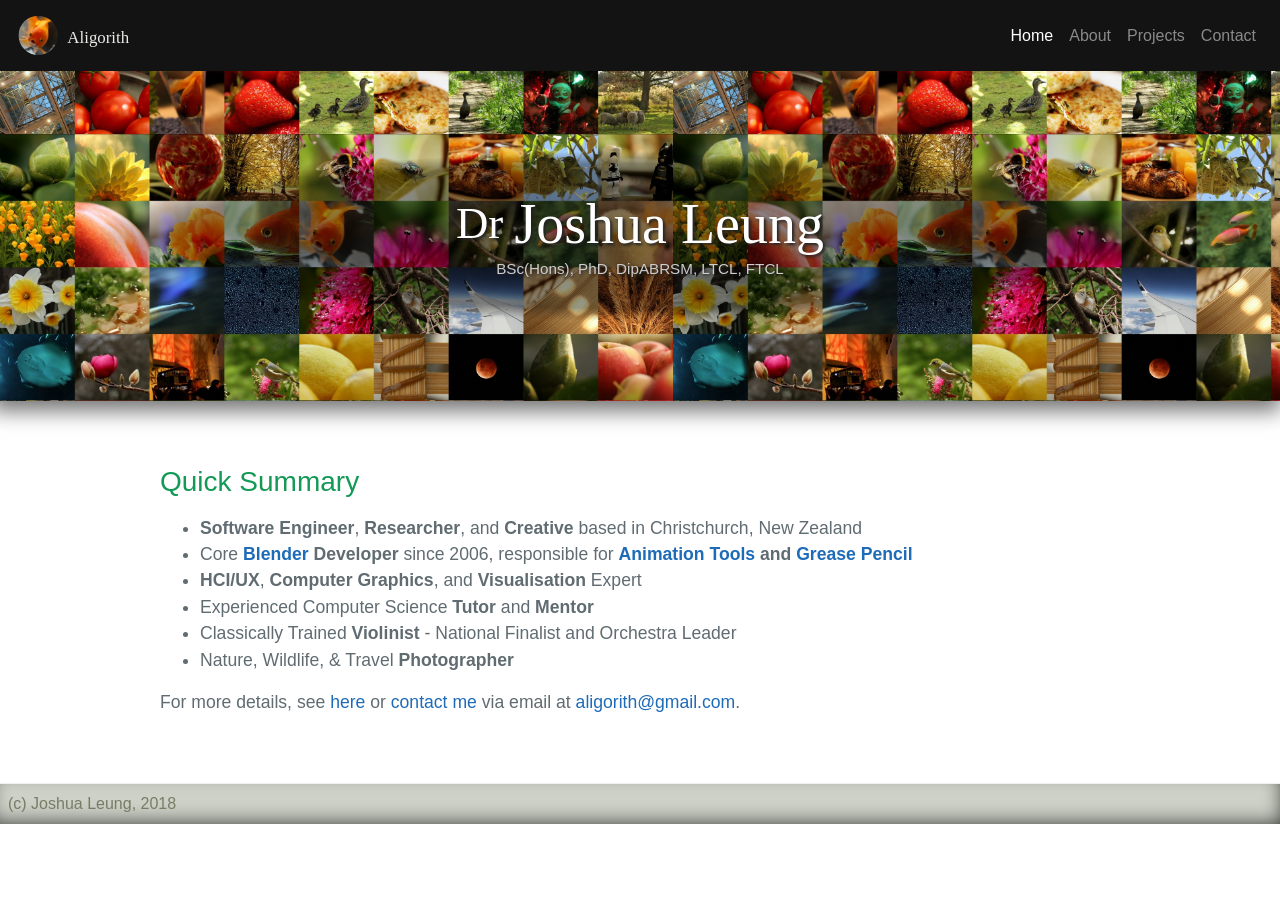
==== commit c32c5606: "Various wording tweaks" ====
--- a/index.html
+++ b/index.html
@@ -69,7 +69,7 @@
 			<li><b>HCI/UX</b>, <b>Computer Graphics</b>, and <b>Visualisation</b> Expert</li>
 			<li>Experienced Computer Science <b>Tutor</b> and <b>Mentor</b></li>
 			<li>Classically Trained <b>Violinist</b> - National Finalist and Orchestra Leader</li>
-			<li>Nature &amp; Wildlife <b>Photographer</b></li>
+			<li>Nature, Wildlife, &amp; Travel <b>Photographer</b></li>
 		</ul>
 		<p>For more details, see <a href="about.html">here</a> or <a href="contact.html">contact me</a> via email at <a href="mailto:aligorith@gmail.com">aligorith@gmail.com</a>.</p>
 	</main>
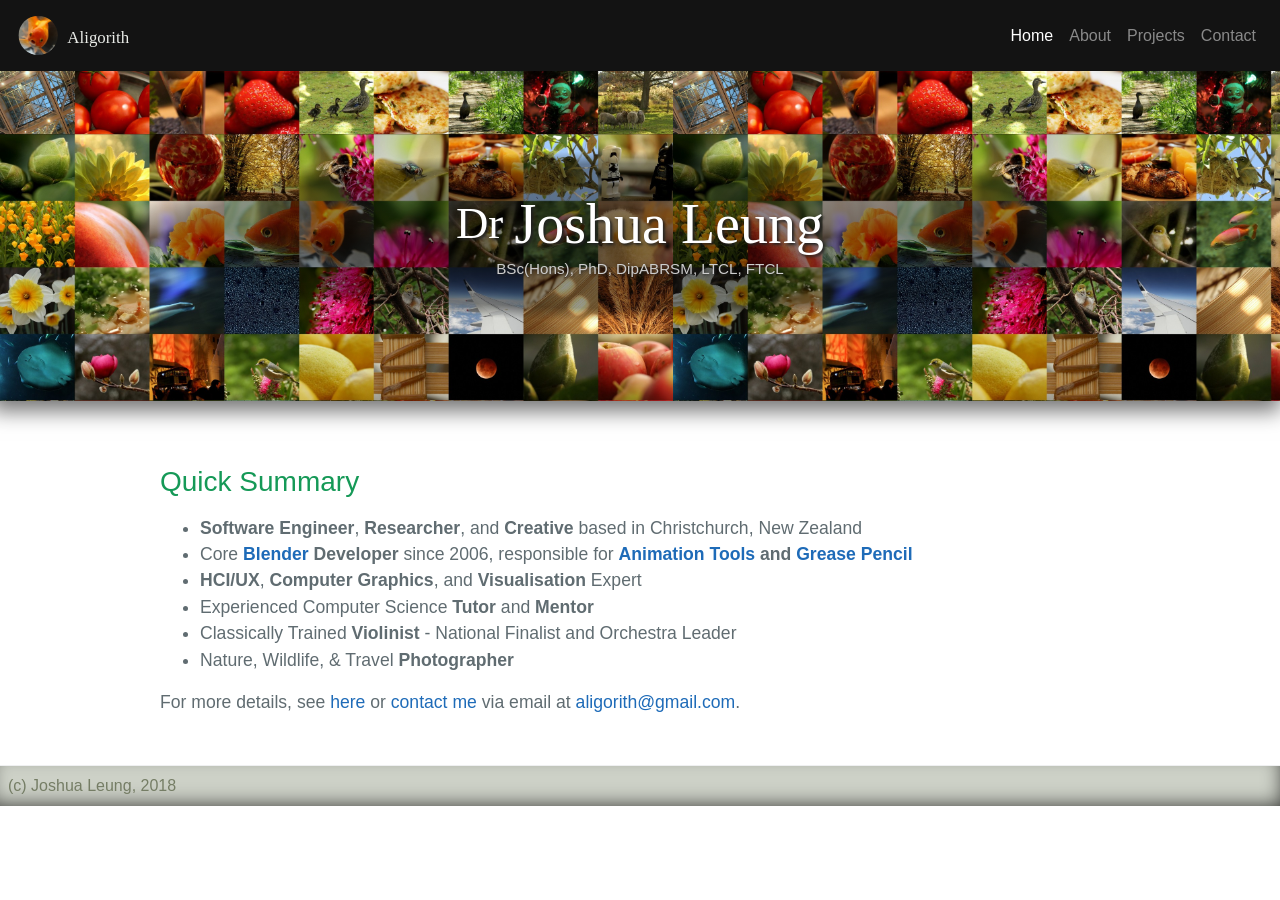
==== commit a89ca6f8: "Dummy mastodon verification link - Is this enough?" ====
--- a/index.html
+++ b/index.html
@@ -76,6 +76,8 @@
 	
 	<footer class="site-footer">
 		<span class="site-footer-credits">(c) Joshua Leung, 2018</span>
+		
+		<a rel="me" href="https://mastodon.nz/@aligorith"></a>
 	</footer>
 </body>
 </html>
--- a/stylesheets/site.css
+++ b/stylesheets/site.css
@@ -72,8 +72,14 @@
 	border-bottom:1.5px solid #179959;
 	padding-bottom:3px; 
 }
-.main-content p {
+.main-content p, .main-content p + p {
 	margin-bottom: 1em; 
+}
+.main-content p + ul {
+	margin-bottom: 0;
+}
+.main-content ul + p {
+	margin-bottom: 0;
 }
 .main-content code {
 	padding: 2px 4px;
@@ -133,7 +139,7 @@
 	content: normal; 
 }
 .main-content ul, .main-content ol {
-	margin-top: 0; 
+	margin-top: 0;
 }
 .main-content blockquote {
 	padding: 0 1rem;
